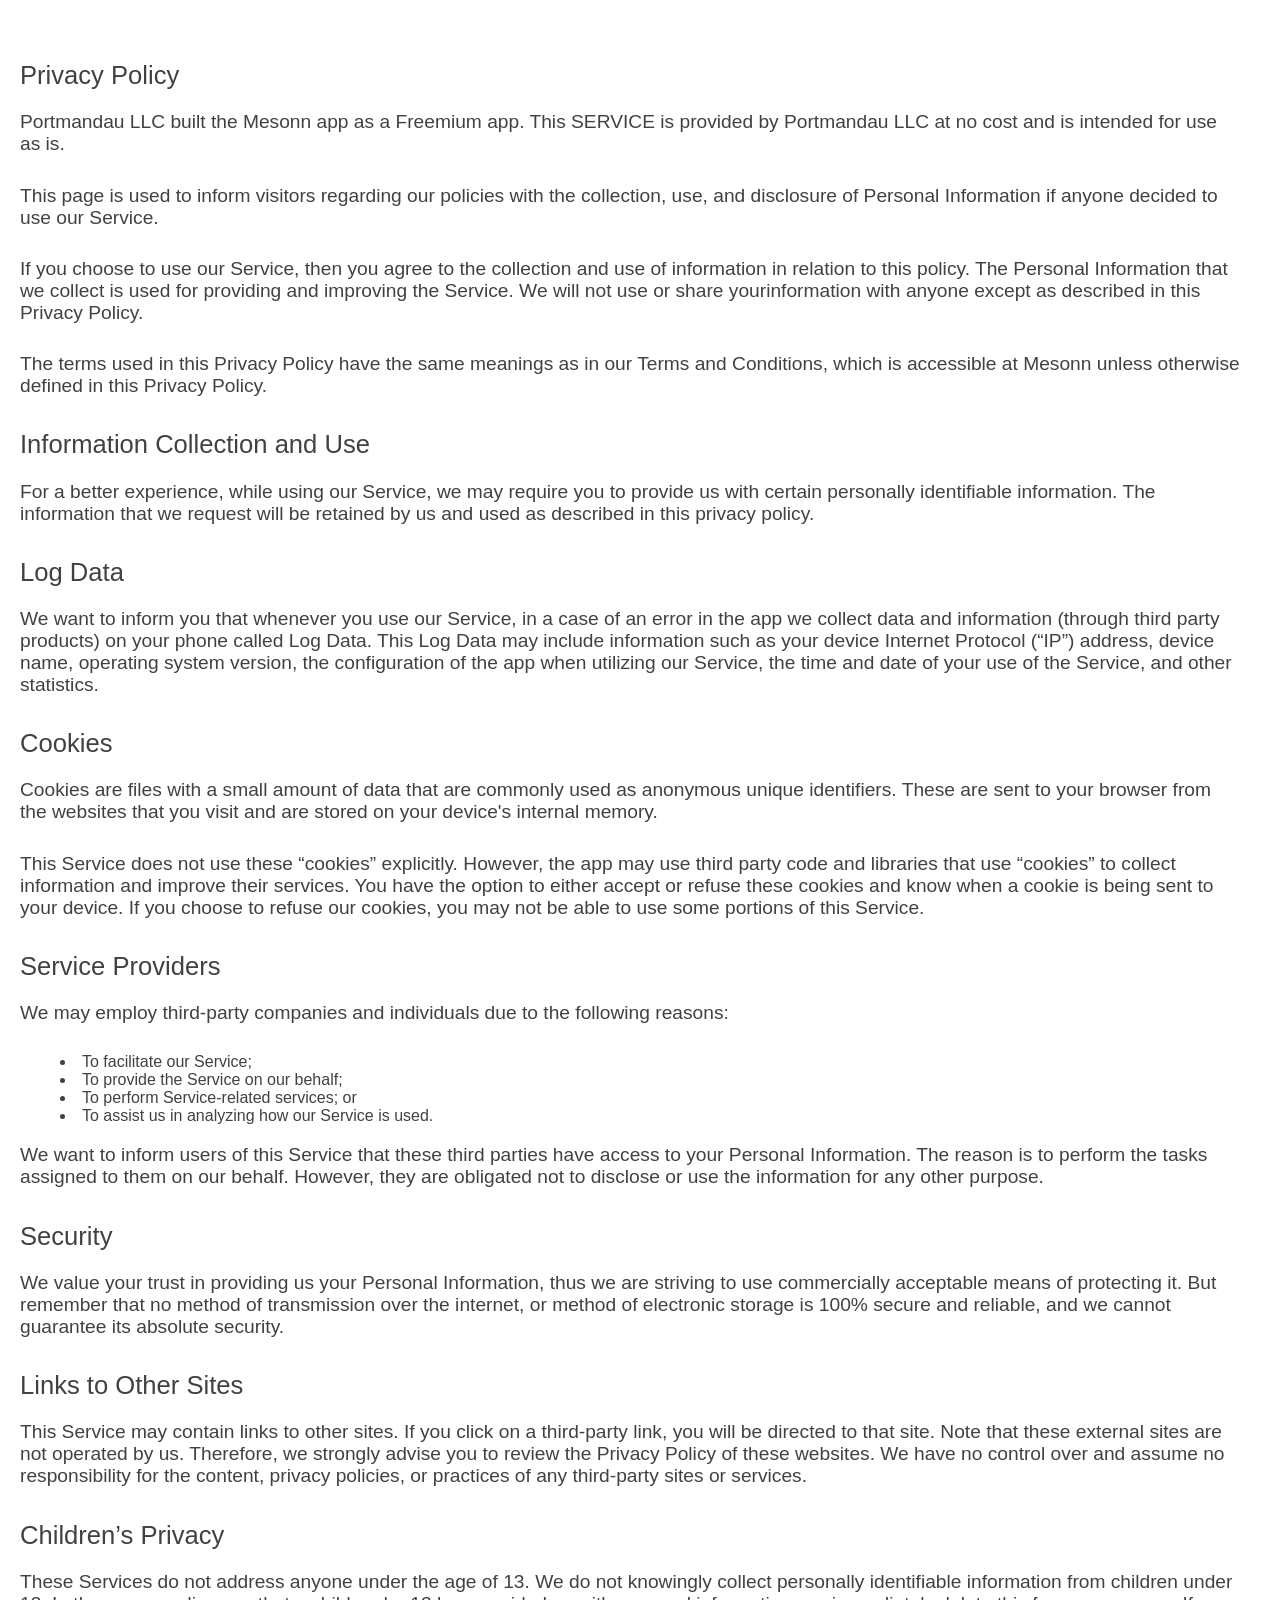
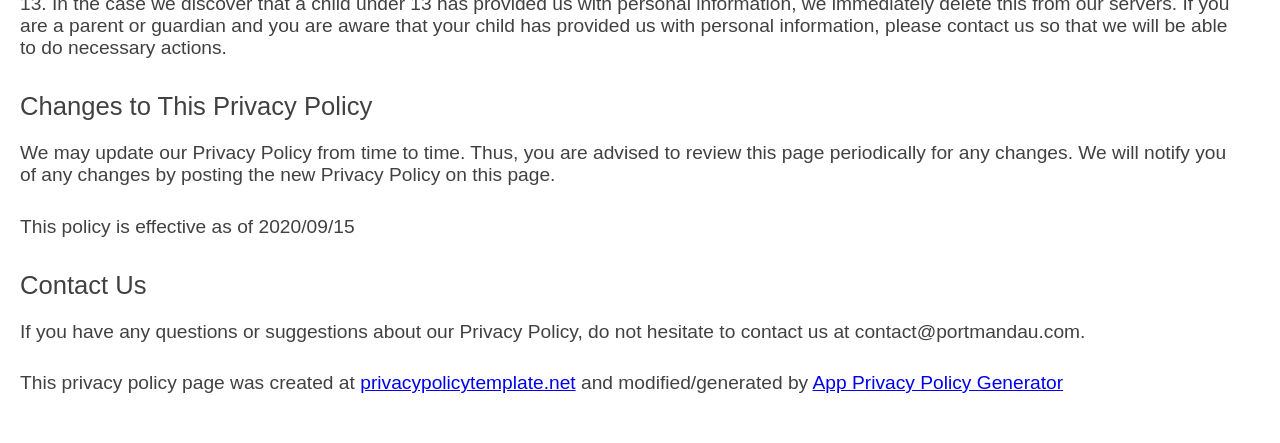
==== pp.html @ d06d0f21 "Added files from PTMDU" ====
<!DOCTYPE html>
  <html>

<head>
  <meta charset='utf-8'>
  <meta name='viewport' content='width=device-width'>
      <title>Mesonn App - Privacy Policy</title>
  <link rel='stylesheet' href='i/st/theme.css' />
</head>

<body>
  <div class="lighter">
    <h2>Privacy Policy</h2>
    <p>Portmandau LLC built the Mesonn app as a Freemium app. This SERVICE is provided by Portmandau LLC at no cost and is intended for use as is.</p>

    <p>This page is used to inform visitors regarding our policies with the collection, use, and disclosure of Personal Information if anyone decided to use our Service.</p>

    <p>If you choose to use our Service, then you agree to the collection and use of information in relation to this policy. The Personal Information that we collect is used for providing and improving the Service. We will not use or share
      yourinformation with anyone except as described in this Privacy Policy.</p>

    <p>The terms used in this Privacy Policy have the same meanings as in our Terms and Conditions, which is accessible at Mesonn unless otherwise defined in this Privacy Policy.</p>

    <h2>Information Collection and Use</h2>

    <p>For a better experience, while using our Service, we may require you to provide us with certain personally identifiable information. The information that we request will be retained by us and used as described in this privacy policy.</p>

    <h2>Log Data</h2>

    <p>We want to inform you that whenever you use our Service, in a case of an error in the app we collect data and information (through third party products) on your phone called Log Data. This Log Data may include information such as your device
      Internet Protocol (“IP”) address, device name, operating system version, the configuration of the app when utilizing our Service, the time and date of your use of the Service, and other statistics.</p>

    <h2>Cookies</h2>

    <p>Cookies are files with a small amount of data that are commonly used as anonymous unique identifiers. These are sent to your browser from the websites that you visit and are stored on your device's internal memory.</p>

    <p>This Service does not use these “cookies” explicitly. However, the app may use third party code and libraries that use “cookies” to collect information and improve their services. You have the option to either accept or refuse these cookies
      and know when a cookie is being sent to your device. If you choose to refuse our cookies, you may not be able to use some portions of this Service.</p>

    <h2>Service Providers</h2>

    <p>We may employ third-party companies and individuals due to the following reasons:</p>

    <ul>
      <li>To facilitate our Service;</li>
      <li>To provide the Service on our behalf;</li>
      <li>To perform Service-related services; or</li>
      <li>To assist us in analyzing how our Service is used.</li>
    </ul>

    <p>We want to inform users of this Service that these third parties have access to your Personal Information. The reason is to perform the tasks assigned to them on our behalf. However, they are obligated not to disclose or use the information
      for any other purpose. </p>

    <h2>Security</h2>

    <p>We value your trust in providing us your Personal Information, thus we are striving to use commercially acceptable means of protecting it. But remember that no method of transmission over the internet, or method of electronic storage is 100%
      secure and reliable, and we cannot guarantee its absolute security.</p>

    <h2>Links to Other Sites</h2>

    <p>This Service may contain links to other sites. If you click on a third-party link, you will be directed to that site. Note that these external sites are not operated by us. Therefore, we strongly advise you to review the Privacy Policy of
      these websites. We have no control over and assume no responsibility for the content, privacy policies, or practices of any third-party sites or services.</p>

    <h2>Children’s Privacy</h2>

    <p>These Services do not address anyone under the age of 13. We do not knowingly collect personally identifiable information from children under 13. In the case we discover that a child under 13 has provided us with personal information, we
      immediately delete this from our servers. If you are a parent or guardian and you are aware that your child has provided us with personal information, please contact us so that we will be able to do necessary actions.</p>

    <h2>Changes to This Privacy Policy</h2>

    <p>We may update our Privacy Policy from time to time. Thus, you are advised to review this page periodically for any changes. We will notify you of any changes by posting the new Privacy Policy on this page.</p>

    <p>This policy is effective as of 2020/09/15</p>

    <h2>Contact Us</h2>

    <p>If you have any questions or suggestions about our Privacy Policy, do not hesitate to contact us at contact@portmandau.com.</p>

    <p>This privacy policy page was created at <a href="https://privacypolicytemplate.net" target="_blank" rel="noopener noreferrer">privacypolicytemplate.net</a> and modified/generated by <a
        href="https://app-privacy-policy-generator.firebaseapp.com/" target="_blank" rel="noopener noreferrer">App Privacy Policy Generator</a></p>

  </div>
</body>

</html>
---- i/st/theme.css ----
/*

*/

body {
  color: #414141;               /* Dark gray */
  background-color: #FFFFFF;    /* Light gray */
  font-size: 16px;
  font-family: "Helvetica", "Arial", sans-serif;
  margin: 0px;
  padding: 0px;
}

h1, h2, h3, h4, h5, h6 {
  font-family: "Helvetica", "Arial", sans-serif;
  font-weight: normal;
}

h1 {
  font-size: 2.5em;
}

h2 {
  font-size: 1.6em;
  padding-top: 2px;
}
p {
 font-size: 1.2em;
 padding-bottom: 10px;
 padding-right: 20px;
}

ul {

list-style-position: inside;
}

 li {

  padding-right: 25px;

}
p.footer {
 font-size: 0.9em;
 padding-bottom: 20px;
}

img.screenshot {
  margin-right: 35px;
  padding:1px;
  margin-bottom: 100px;
  border:1px solid #FF8C00;
  float: left;
}

/* darker */
div.darker {
  /* background-color: #FF8C00; */
  background-color: #ffc266;
  margin: 0px;
  padding: 20px;
}

/* lighter */
div.lighter {
  background-color: #FFFFFF;    /* Light gray */
  margin: 0px;
  padding: 20px;
}
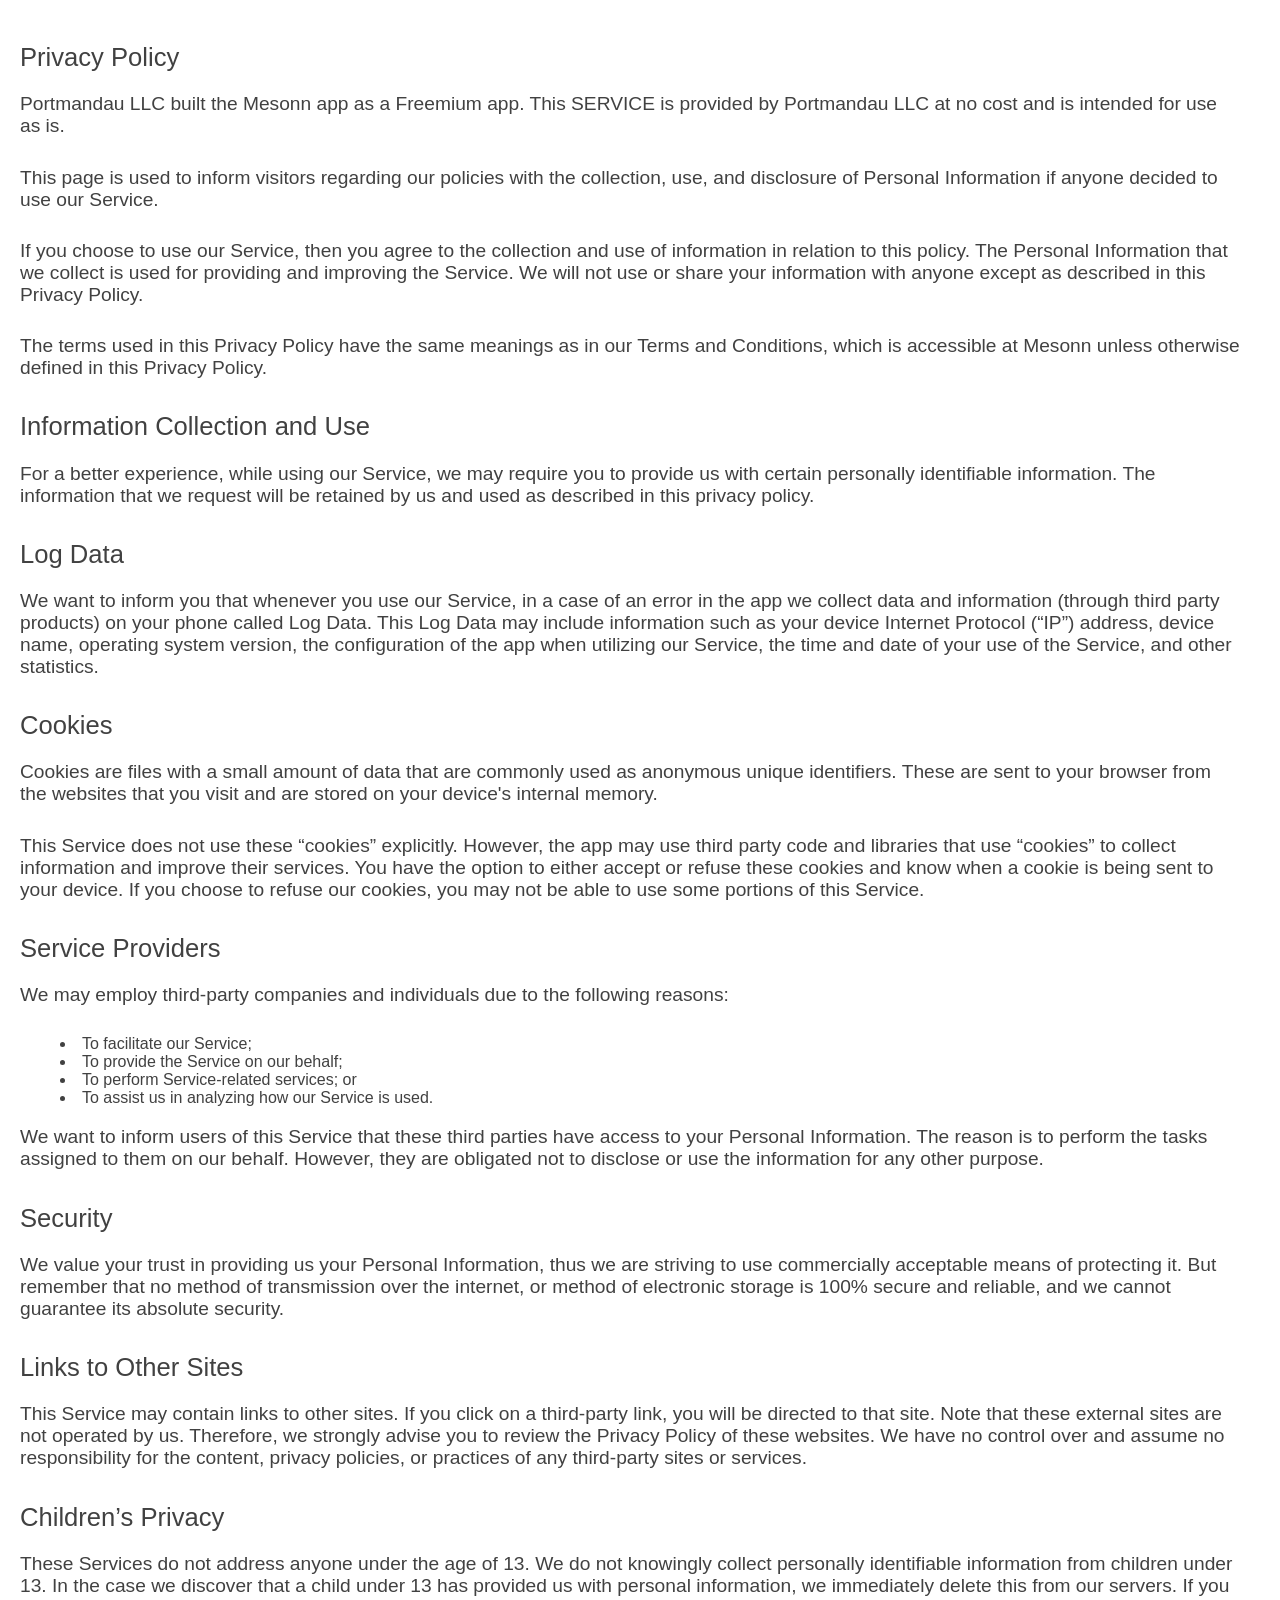
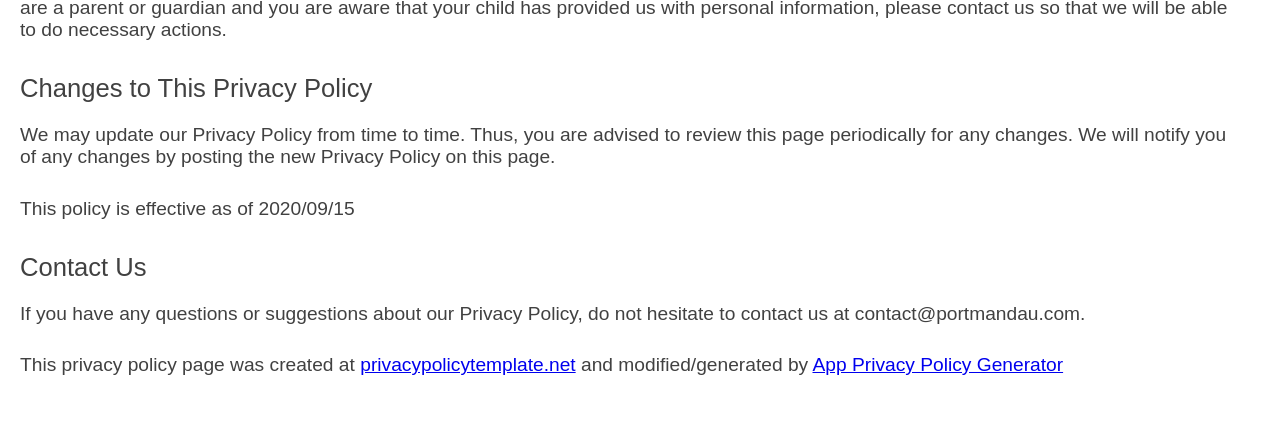
==== commit ab7ebd85: "Added the T&C and the PP files" ====
--- a/pp.html
+++ b/pp.html
@@ -1,22 +1,21 @@
 <!DOCTYPE html>
-  <html>
-
+<html lang="en">
 <head>
-  <meta charset='utf-8'>
-  <meta name='viewport' content='width=device-width'>
-      <title>Mesonn App - Privacy Policy</title>
-  <link rel='stylesheet' href='i/st/theme.css' />
+  <meta charset="utf-8">
+  <meta name="viewport" content="width=device-width">
+  <title>Mesonn App - Privacy Policy</title>
+  <link rel="stylesheet" media="all" href="i/st/theme.css" />
 </head>
 
 <body>
   <div class="lighter">
     <h2>Privacy Policy</h2>
+    
     <p>Portmandau LLC built the Mesonn app as a Freemium app. This SERVICE is provided by Portmandau LLC at no cost and is intended for use as is.</p>
 
     <p>This page is used to inform visitors regarding our policies with the collection, use, and disclosure of Personal Information if anyone decided to use our Service.</p>
 
-    <p>If you choose to use our Service, then you agree to the collection and use of information in relation to this policy. The Personal Information that we collect is used for providing and improving the Service. We will not use or share
-      yourinformation with anyone except as described in this Privacy Policy.</p>
+    <p>If you choose to use our Service, then you agree to the collection and use of information in relation to this policy. The Personal Information that we collect is used for providing and improving the Service. We will not use or share your information with anyone except as described in this Privacy Policy.</p>
 
     <p>The terms used in this Privacy Policy have the same meanings as in our Terms and Conditions, which is accessible at Mesonn unless otherwise defined in this Privacy Policy.</p>
 
@@ -26,15 +25,13 @@
 
     <h2>Log Data</h2>
 
-    <p>We want to inform you that whenever you use our Service, in a case of an error in the app we collect data and information (through third party products) on your phone called Log Data. This Log Data may include information such as your device
-      Internet Protocol (“IP”) address, device name, operating system version, the configuration of the app when utilizing our Service, the time and date of your use of the Service, and other statistics.</p>
+    <p>We want to inform you that whenever you use our Service, in a case of an error in the app we collect data and information (through third party products) on your phone called Log Data. This Log Data may include information such as your device Internet Protocol (“IP”) address, device name, operating system version, the configuration of the app when utilizing our Service, the time and date of your use of the Service, and other statistics.</p>
 
     <h2>Cookies</h2>
 
     <p>Cookies are files with a small amount of data that are commonly used as anonymous unique identifiers. These are sent to your browser from the websites that you visit and are stored on your device's internal memory.</p>
 
-    <p>This Service does not use these “cookies” explicitly. However, the app may use third party code and libraries that use “cookies” to collect information and improve their services. You have the option to either accept or refuse these cookies
-      and know when a cookie is being sent to your device. If you choose to refuse our cookies, you may not be able to use some portions of this Service.</p>
+    <p>This Service does not use these “cookies” explicitly. However, the app may use third party code and libraries that use “cookies” to collect information and improve their services. You have the option to either accept or refuse these cookies and know when a cookie is being sent to your device. If you choose to refuse our cookies, you may not be able to use some portions of this Service.</p>
 
     <h2>Service Providers</h2>
 
@@ -47,23 +44,19 @@
       <li>To assist us in analyzing how our Service is used.</li>
     </ul>
 
-    <p>We want to inform users of this Service that these third parties have access to your Personal Information. The reason is to perform the tasks assigned to them on our behalf. However, they are obligated not to disclose or use the information
-      for any other purpose. </p>
+    <p>We want to inform users of this Service that these third parties have access to your Personal Information. The reason is to perform the tasks assigned to them on our behalf. However, they are obligated not to disclose or use the information for any other purpose. </p>
 
     <h2>Security</h2>
 
-    <p>We value your trust in providing us your Personal Information, thus we are striving to use commercially acceptable means of protecting it. But remember that no method of transmission over the internet, or method of electronic storage is 100%
-      secure and reliable, and we cannot guarantee its absolute security.</p>
+    <p>We value your trust in providing us your Personal Information, thus we are striving to use commercially acceptable means of protecting it. But remember that no method of transmission over the internet, or method of electronic storage is 100% secure and reliable, and we cannot guarantee its absolute security.</p>
 
     <h2>Links to Other Sites</h2>
 
-    <p>This Service may contain links to other sites. If you click on a third-party link, you will be directed to that site. Note that these external sites are not operated by us. Therefore, we strongly advise you to review the Privacy Policy of
-      these websites. We have no control over and assume no responsibility for the content, privacy policies, or practices of any third-party sites or services.</p>
+    <p>This Service may contain links to other sites. If you click on a third-party link, you will be directed to that site. Note that these external sites are not operated by us. Therefore, we strongly advise you to review the Privacy Policy of these websites. We have no control over and assume no responsibility for the content, privacy policies, or practices of any third-party sites or services.</p>
 
     <h2>Children’s Privacy</h2>
 
-    <p>These Services do not address anyone under the age of 13. We do not knowingly collect personally identifiable information from children under 13. In the case we discover that a child under 13 has provided us with personal information, we
-      immediately delete this from our servers. If you are a parent or guardian and you are aware that your child has provided us with personal information, please contact us so that we will be able to do necessary actions.</p>
+    <p>These Services do not address anyone under the age of 13. We do not knowingly collect personally identifiable information from children under 13. In the case we discover that a child under 13 has provided us with personal information, we immediately delete this from our servers. If you are a parent or guardian and you are aware that your child has provided us with personal information, please contact us so that we will be able to do necessary actions.</p>
 
     <h2>Changes to This Privacy Policy</h2>
 
